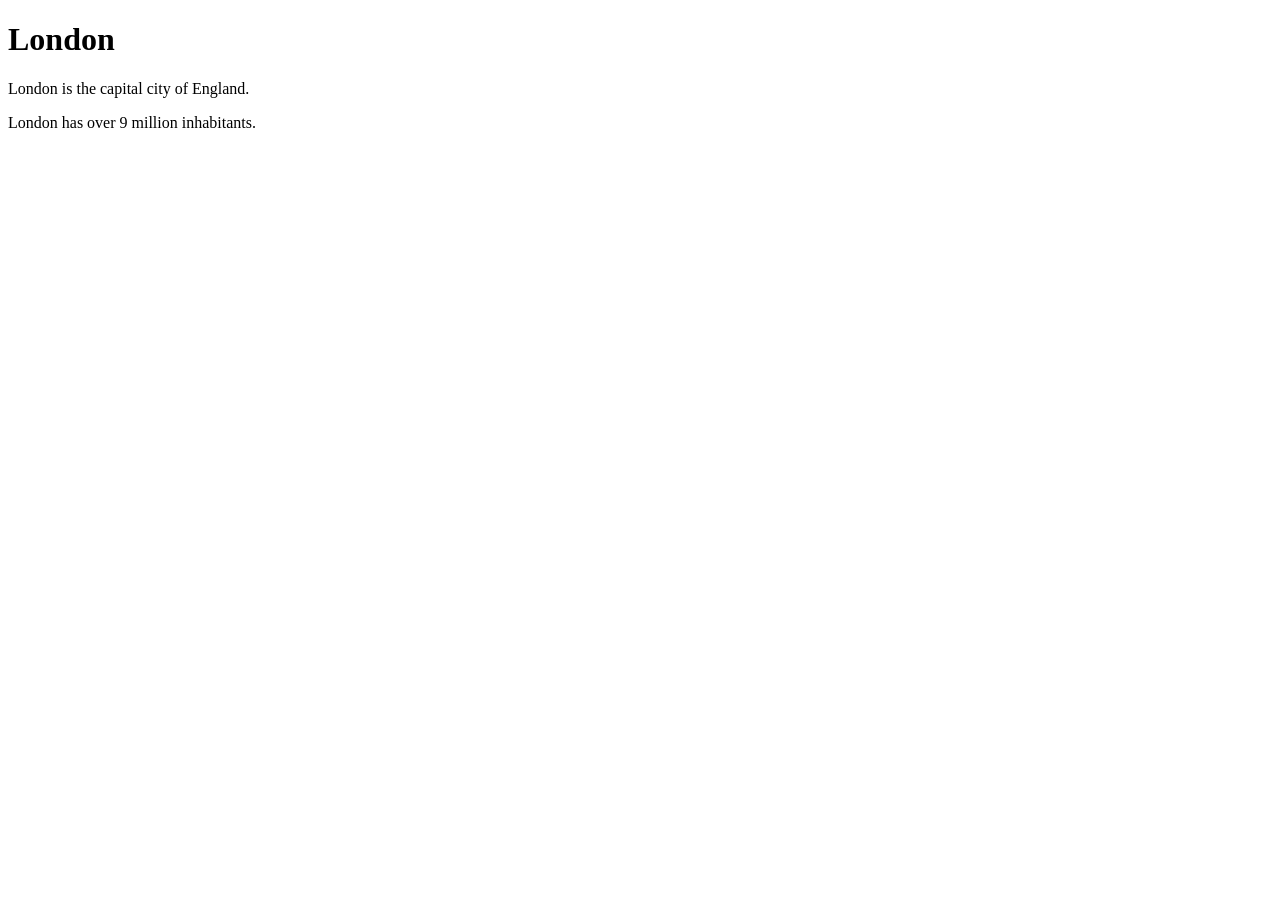
==== Famous/index.html @ 4962acb4 "was added the css tyles" ====
<!DOCTYPE html>
<html lang="en">
<head>
    <meta charset="UTF-8">
    <meta name="viewport" content="width=device-width, initial-scale=1.0">
    <title>DanielitooMB | About Me</title>
</head>
<body>
  <div>
    <h1>London</h1>
    <p>London is the capital city of England.</p>
    <p>London has over 9 million inhabitants.</p>
  </div>
</body>
<link rel="stylesheet" href="css/styles.css">
</html>
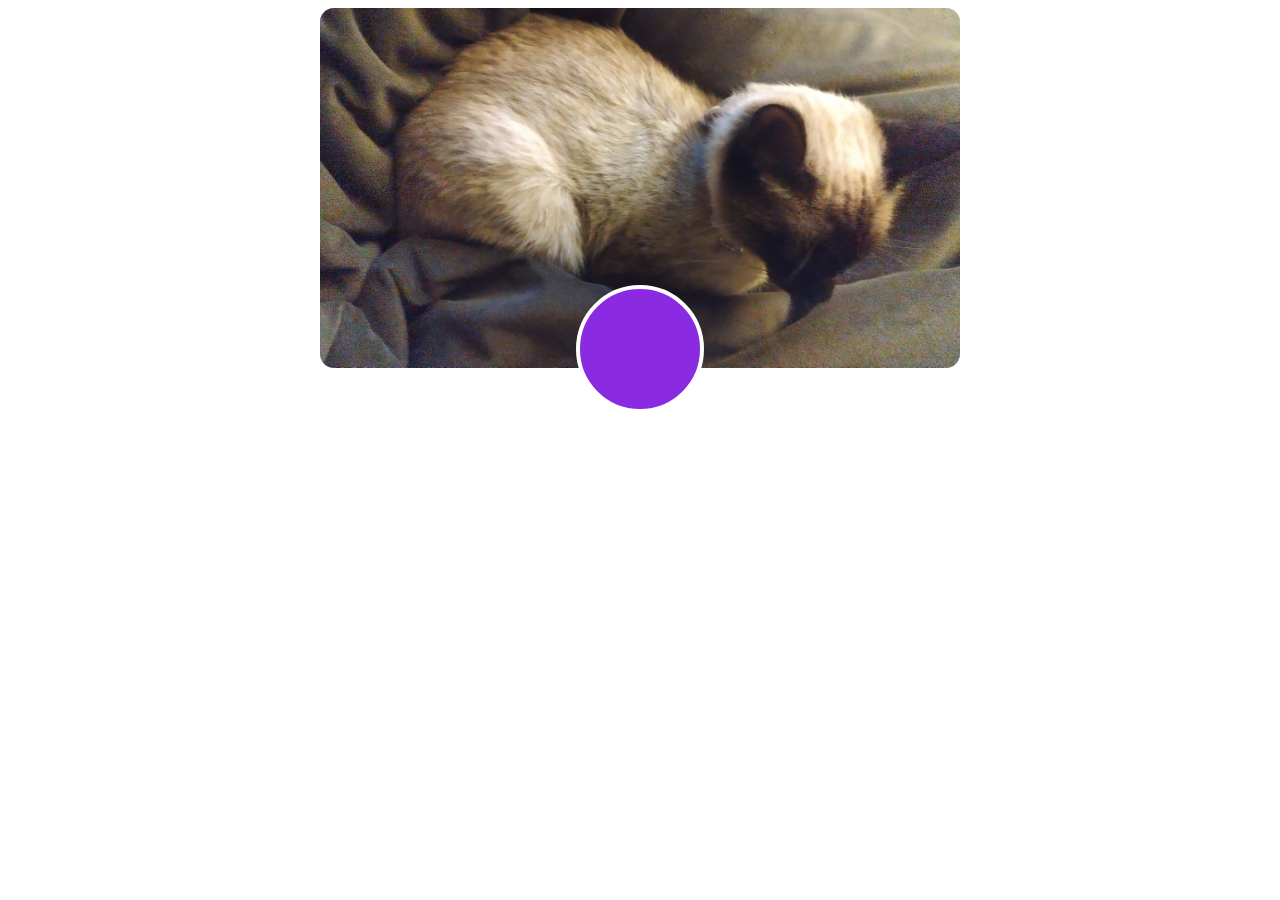
==== commit 97f2b4ad: "Se cambio el tipo de interfaz a una más moderna y mejor" ====
--- a/Famous/index.html
+++ b/Famous/index.html
@@ -4,13 +4,16 @@
     <meta charset="UTF-8">
     <meta name="viewport" content="width=device-width, initial-scale=1.0">
     <title>DanielitooMB | About Me</title>
+    <link rel="stylesheet" href="css/styles.css">
 </head>
 <body>
-  <div>
-    <h1>London</h1>
-    <p>London is the capital city of England.</p>
-    <p>London has over 9 million inhabitants.</p>
+  <div class="image-profile-2">
+    <img src="imag/fondo-profile-2.jpg" alt="banner">
+
+    <div class="icon-circle">
+      <span class="circle-profile-2"></span>
+    </div>
+    
   </div>
 </body>
-<link rel="stylesheet" href="css/styles.css">
 </html>
--- a/Famous/css/styles.css
+++ b/Famous/css/styles.css
@@ -0,0 +1,41 @@
+.image-profile-2{
+  width: min(640px, 92vw);
+  display: flex;
+  margin: 0 auto;
+  position: relative;
+}
+
+.image-profile-2 img {
+  border-radius: 14px;
+  width: min(640px, 92vw);
+  height: auto;
+  margin: 0 auto;
+}
+
+.icon-circle {
+  position: absolute;
+  bottom: -45px;
+  left: 50%;
+  transform: translateX(-50%);
+}
+
+.circle-profile-2 {
+  background-color: blueviolet;
+  width: 120px;
+  height: 120px;
+  display: block;
+  border-radius: 100%;
+  border: 4px solid white;
+}
+
+/* En teléfono se hace más chico */
+@media (max-width: 600px) {
+  .circle-profile-2 {
+    width: 85px;
+    height: 85px;
+  }
+
+  .icon-circle {
+    bottom: -42px;      /* siempre la mitad del height */
+  }
+}
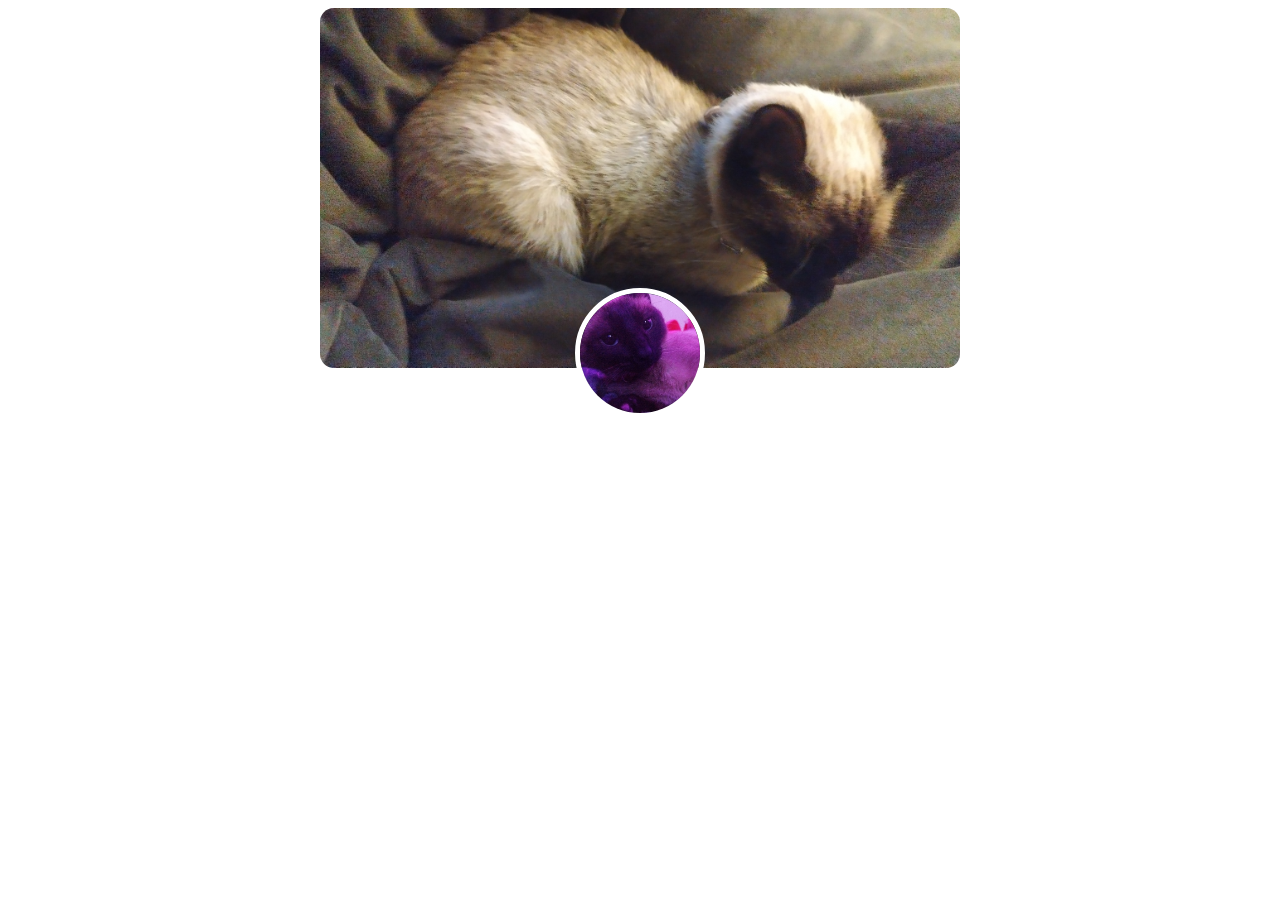
==== commit 351af6fa: "Se renombraron los valores para que tengan más coherencia." ====
--- a/Famous/index.html
+++ b/Famous/index.html
@@ -7,12 +7,12 @@
     <link rel="stylesheet" href="css/styles.css">
 </head>
 <body>
-  <div class="image-profile-2">
-    <img src="imag/fondo-profile-2.jpg" alt="banner">
+  <div class="profile-container">
+    <img src="imag/banner.jpg" class="banner-img">
 
-    <div class="icon-circle">
-      <span class="circle-profile-2"></span>
-    </div>
+  <div class="icon-circle">
+    <img src="imag/profile.jpg" class="icon-circle-img">
+  </div>
     
   </div>
 </body>
--- a/Famous/css/styles.css
+++ b/Famous/css/styles.css
@@ -1,41 +1,51 @@
-.image-profile-2{
-  width: min(640px, 92vw);
-  display: flex;
-  margin: 0 auto;
-  position: relative;
+body {
+  background-color: white;
 }
 
-.image-profile-2 img {
-  border-radius: 14px;
+/*contenedor. Padre de .icon.circle*/
+.profile-container {
   width: min(640px, 92vw);
-  height: auto;
   margin: 0 auto;
+  /*Ser el punto de referencia para el hijo*/
+  position: relative;
+  /*Agrega espacio vacío abajo del contenedor*/
+  padding-bottom: 50px;
 }
 
+/*Imagen banner-img dentro del contenedor .profile-container*/
+.profile-container > .banner-img {
+  width: 100%;
+  height: auto;
+  /*Elimina el espacio de abajo*/
+  display: block;
+  border-radius: 14px;
+}
+
+/*hijo de .profile-container*/
 .icon-circle {
+  /*Posicionarlo dentro del padre relative*/
   position: absolute;
-  bottom: -45px;
+  /*Le dice al elemento que se pegue al borde inferior de su padre.*/
+  bottom: 0;
   left: 50%;
   transform: translateX(-50%);
 }
 
-.circle-profile-2 {
-  background-color: blueviolet;
+/*Imagen de perfil*/
+.icon-circle-img {
   width: 120px;
   height: 120px;
+  border-radius: 50%;
+  border: 5px solid white;
+  /*Llenar todo el contenedor sin recortes*/
+  object-fit: cover;
   display: block;
-  border-radius: 100%;
-  border: 4px solid white;
 }
 
-/* En teléfono se hace más chico */
+/*Modifica la Imagen de foto de perfil cuando llegue a 600px o menos para hacerlo más pequeña*/
 @media (max-width: 600px) {
-  .circle-profile-2 {
-    width: 85px;
-    height: 85px;
-  }
-
-  .icon-circle {
-    bottom: -42px;      /* siempre la mitad del height */
+  .icon-circle-img {
+    width: 95px;
+    height: 95px;
   }
 }
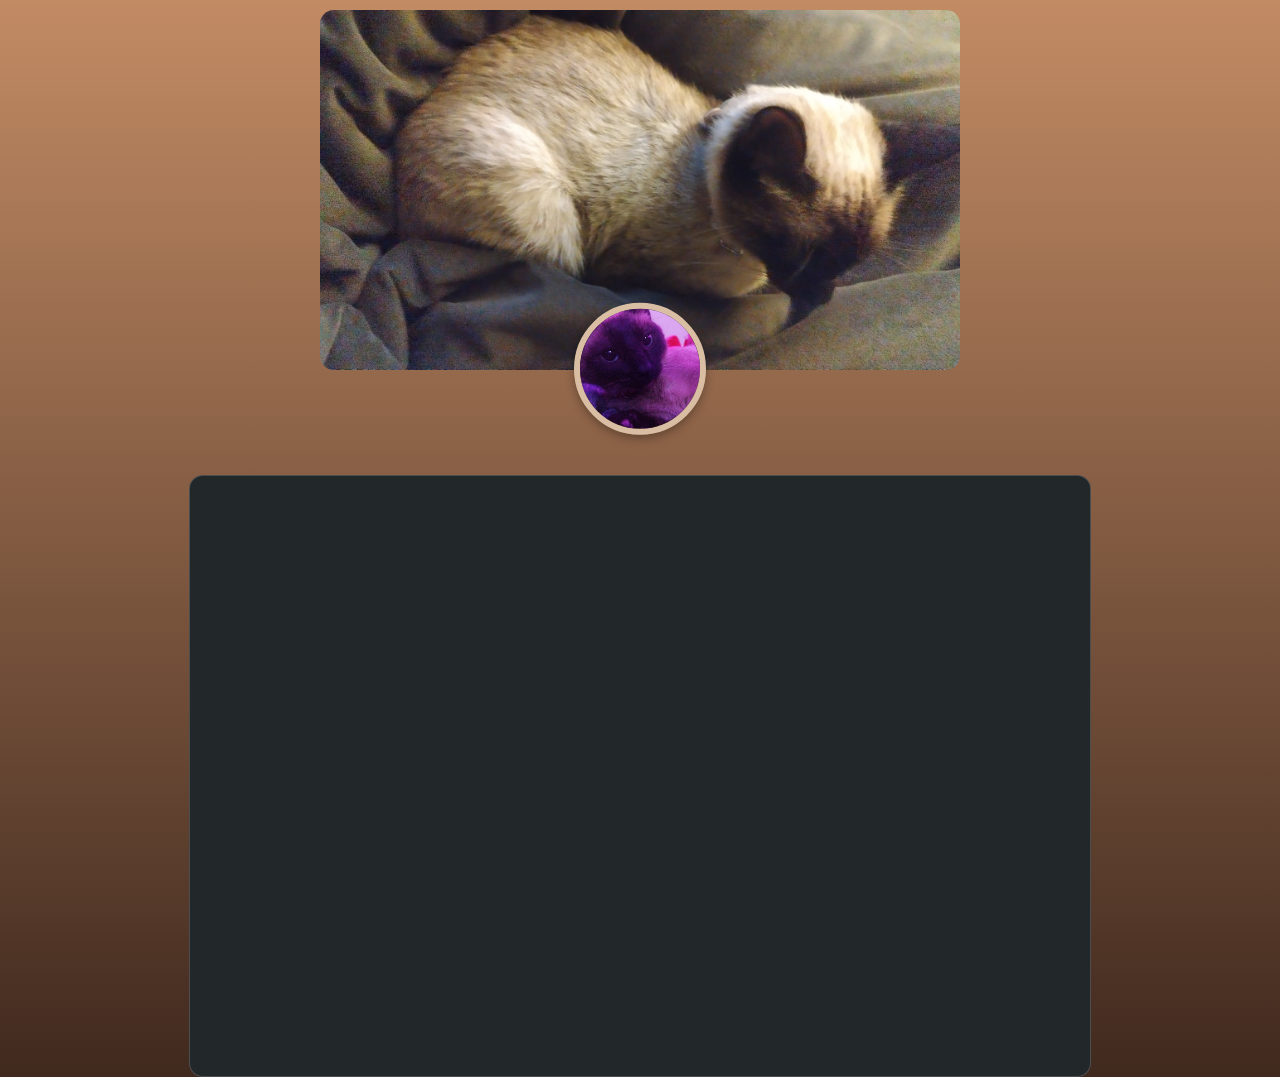
==== commit e2efeddb: "mejoras" ====
--- a/Famous/index.html
+++ b/Famous/index.html
@@ -7,13 +7,16 @@
     <link rel="stylesheet" href="css/styles.css">
 </head>
 <body>
-  <div class="profile-container">
-    <img src="imag/banner.jpg" class="banner-img">
 
+<div class="profile-container">
+  <img src="imag/banner.jpg" class="banner-img">
+</div>
+
+<div class="social-media-container">
   <div class="icon-circle">
     <img src="imag/profile.jpg" class="icon-circle-img">
   </div>
-    
-  </div>
+</div>
+
 </body>
 </html>
--- a/Famous/css/styles.css
+++ b/Famous/css/styles.css
@@ -1,15 +1,19 @@
 body {
-  background-color: white;
+  background: linear-gradient(rgba(194, 139, 100), rgb(64, 41, 30));
+  min-height: 100vh;
+  margin: 0;
+  padding: 0;
 }
 
 /*contenedor. Padre de .icon.circle*/
 .profile-container {
+  padding-top: 10px;
   width: min(640px, 92vw);
   margin: 0 auto;
   /*Ser el punto de referencia para el hijo*/
   position: relative;
   /*Agrega espacio vacío abajo del contenedor*/
-  padding-bottom: 50px;
+  padding-bottom: 55px;
 }
 
 /*Imagen banner-img dentro del contenedor .profile-container*/
@@ -23,23 +27,22 @@
 
 /*hijo de .profile-container*/
 .icon-circle {
-  /*Posicionarlo dentro del padre relative*/
   position: absolute;
-  /*Le dice al elemento que se pegue al borde inferior de su padre.*/
-  bottom: 0;
+  top: 5px;
   left: 50%;
-  transform: translateX(-50%);
+  transform: translate(-50%, -135%);
 }
 
-/*Imagen de perfil*/
+/*Imagen de perfil dentro del contenedor icon-circle*/
 .icon-circle-img {
   width: 120px;
   height: 120px;
   border-radius: 50%;
-  border: 5px solid white;
+  border: 6px solid rgba(217, 190, 164);
   /*Llenar todo el contenedor sin recortes*/
   object-fit: cover;
   display: block;
+  box-shadow: 0px 4px 10px rgba(0, 0, 0, 0.3);
 }
 
 /*Modifica la Imagen de foto de perfil cuando llegue a 600px o menos para hacerlo más pequeña*/
@@ -47,5 +50,17 @@
   .icon-circle-img {
     width: 95px;
     height: 95px;
+    margin-top: 50px;
   }
-}+}
+
+.social-media-container {
+  background-color: rgba(34, 39, 42);
+  width: min(900px, 92vw);
+  margin: 50px auto auto;
+  display: flex;
+  height: min(600px, 92vw);
+  border-radius: 14px;
+  position: relative;
+  border: 1px solid rgba(181, 175, 175, 0.283);
+}
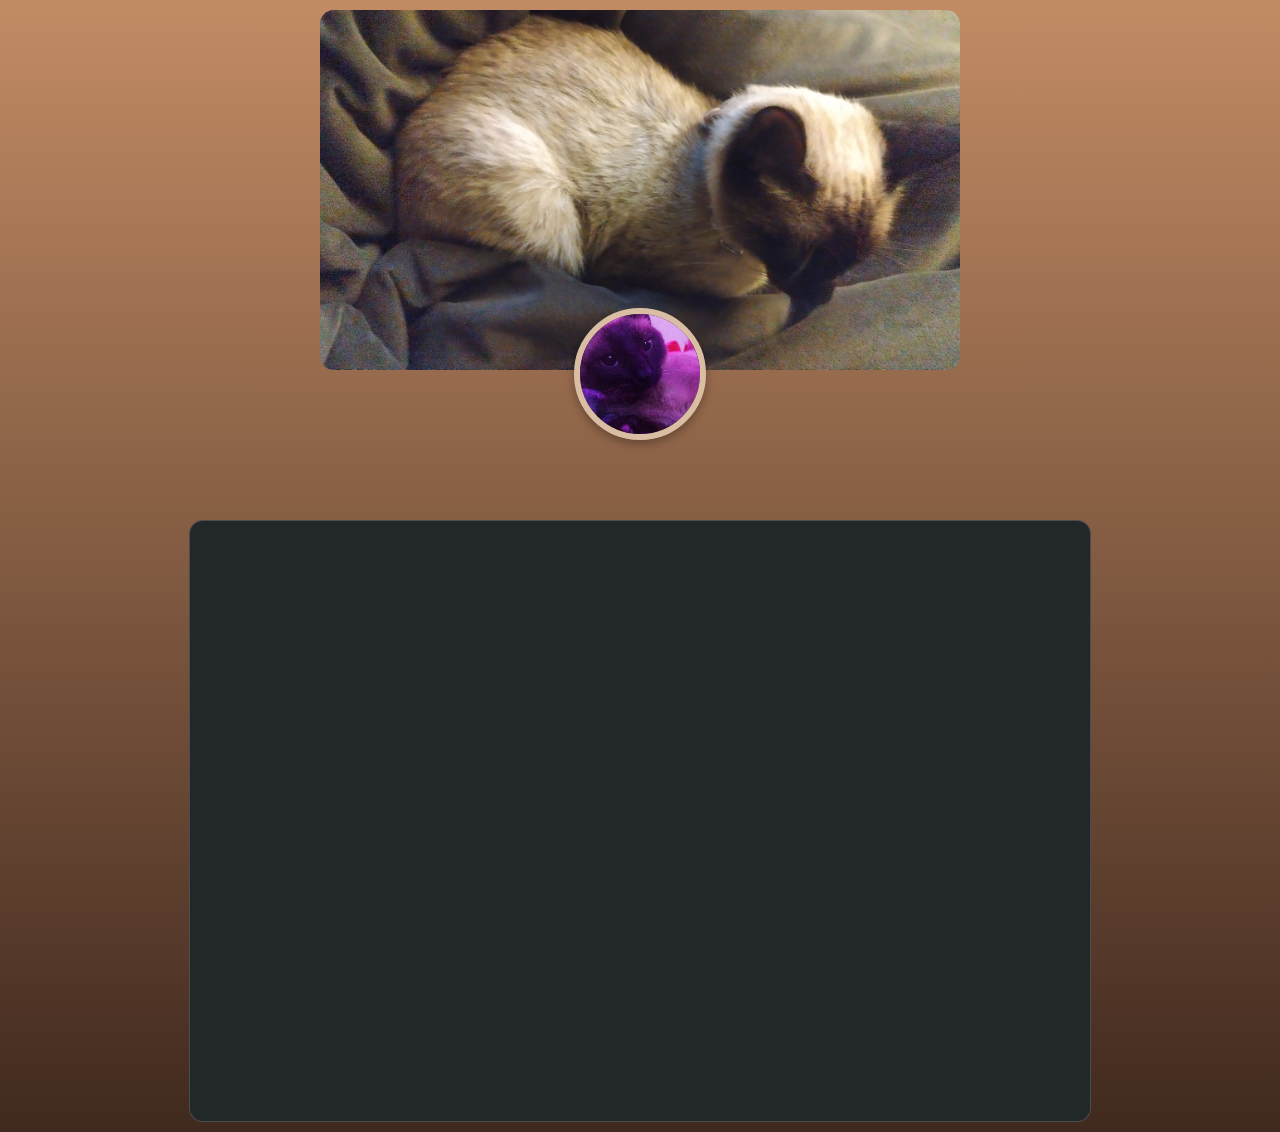
==== commit 59096507: "se ajustaron los cuadros" ====
--- a/Famous/index.html
+++ b/Famous/index.html
@@ -7,16 +7,14 @@
     <link rel="stylesheet" href="css/styles.css">
 </head>
 <body>
+  <div class="profile-container">
+    <img src="imag/banner.jpg" class="banner-img">
+    <div class="icon-circle">
+      <img src="imag/profile.jpg" class="icon-circle-img">
+    </div>
+  </div>
 
-<div class="profile-container">
-  <img src="imag/banner.jpg" class="banner-img">
-</div>
-
-<div class="social-media-container">
-  <div class="icon-circle">
-    <img src="imag/profile.jpg" class="icon-circle-img">
+  <div class="social-media-container">
   </div>
-</div>
-
 </body>
 </html>
--- a/Famous/css/styles.css
+++ b/Famous/css/styles.css
@@ -7,13 +7,12 @@
 
 /*contenedor. Padre de .icon.circle*/
 .profile-container {
-  padding-top: 10px;
   width: min(640px, 92vw);
   margin: 0 auto;
   /*Ser el punto de referencia para el hijo*/
   position: relative;
   /*Agrega espacio vacío abajo del contenedor*/
-  padding-bottom: 55px;
+  padding-bottom: 60px;
 }
 
 /*Imagen banner-img dentro del contenedor .profile-container*/
@@ -23,14 +22,15 @@
   /*Elimina el espacio de abajo*/
   display: block;
   border-radius: 14px;
+  margin-top: 10px;
 }
 
 /*hijo de .profile-container*/
 .icon-circle {
   position: absolute;
-  top: 5px;
+  bottom: -10px;
   left: 50%;
-  transform: translate(-50%, -135%);
+  transform: translateX(-50%);
 }
 
 /*Imagen de perfil dentro del contenedor icon-circle*/
@@ -57,10 +57,11 @@
 .social-media-container {
   background-color: rgba(34, 39, 42);
   width: min(900px, 92vw);
-  margin: 50px auto auto;
+  margin: 100px auto auto;
   display: flex;
   height: min(600px, 92vw);
   border-radius: 14px;
   position: relative;
   border: 1px solid rgba(181, 175, 175, 0.283);
+  bottom: 10px;
 }
